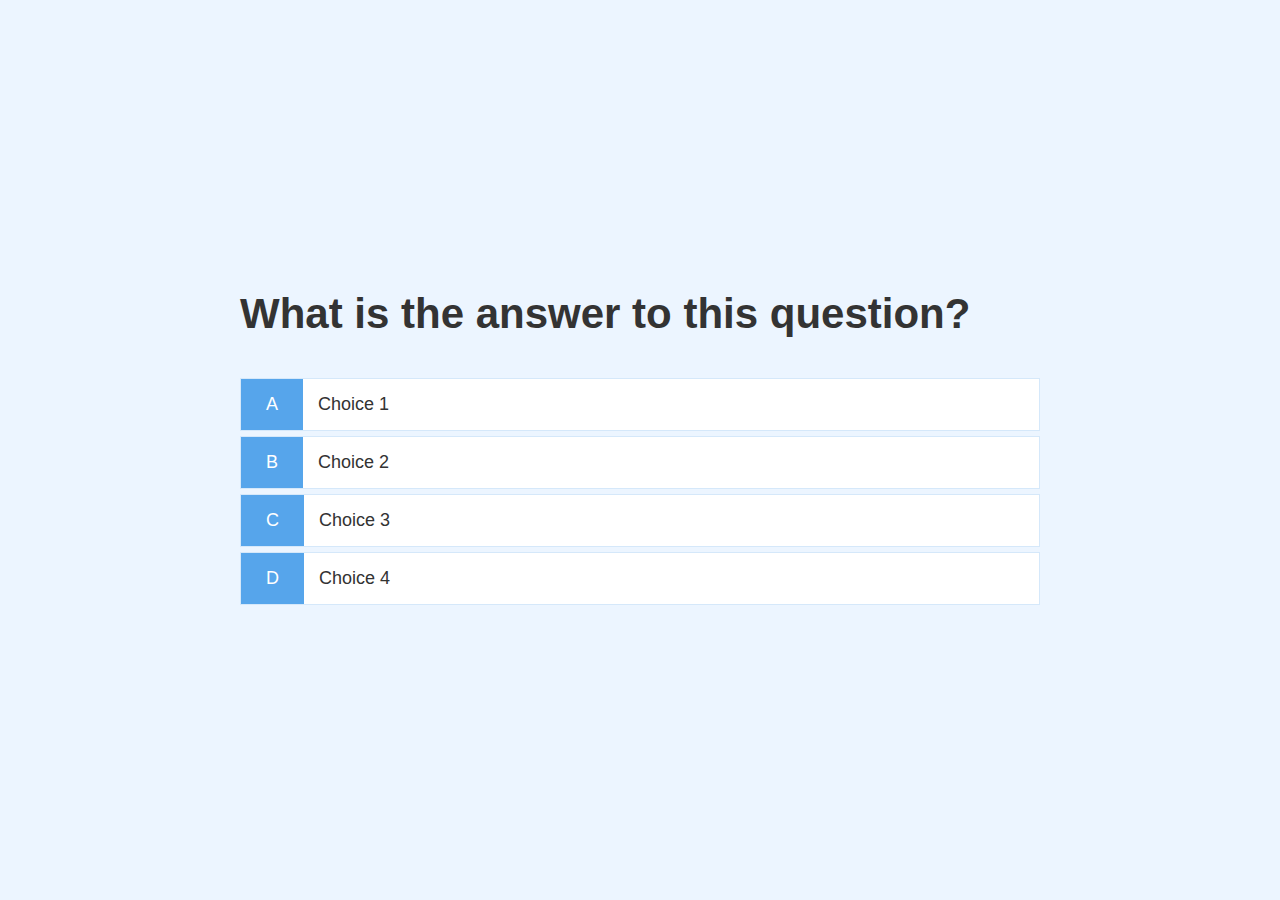
==== game.html @ ad46173e "game html and styles" ====
<!DOCTYPE html>
<html lang="en">
<head>
    <meta charset="UTF-8">
    <meta name="viewport" content="width=device-width, initial-scale=1.0">
    <title>Quick Quiz - Play</title>
    <link rel="stylesheet" href="app.css">
    <link rel="stylesheet" href="game.css">
</head>
<body>
    <div class="container">
        <div id="game" class="justify-center flex-column">
            <h2 id="question">What is the answer to this question?</h2>
            <div class="choice-container">
                <p class="choice-prefix">A</p>
                <p class="choice-text">Choice 1</p>
            </div>
            <div class="choice-container">
                <p class="choice-prefix">B</p>
                <p class="choice-text">Choice 2</p>
            </div>
            <div class="choice-container">
                <p class="choice-prefix">C</p>
                <p class="choice-text">Choice 3</p>
            </div>
            <div class="choice-container">
                <p class="choice-prefix">D</p>
                <p class="choice-text">Choice 4</p>
            </div>
        </div>
    </div>
</body>
</html>
---- app.css ----
:root {
    background-color: #ecf5ff;
    font-size: 62.5%;
}

* {
    box-sizing: border-box;
    font-family: Arial, Helvetica, sans-serif;
    margin: 0;
    padding: 0;
    color: #333;
}

h1,
h2,
h3,
h4 {
    margin-bottom: 1rem;
}

h1 {
    font-size: 5.4rem;
    color: #56a5eb;
    margin-bottom: 5rem;
}

h1 > span {
    font-size: 2.4rem;
    font-weight: 500;
}

h2 {
    font-size: 4.2rem;
    font-weight: 700;
    margin-bottom: 4rem;
}

h3 {
    font-size: 2.8rem;
    font-weight: 500;
}


/* UTILITIES */

.container {
    width: 100vw;
    height: 100vh;
    display: flex;
    justify-content: center;
    align-items: center;
    max-width: 80rem;
    margin: 0 auto;
}

.container > * {
    width: 100%;
}

.flex-column {
    display: flex;
    flex-direction: column;
}

.flex-center {
    justify-content: center;
    align-items: center;
}

.justify-center {
    justify-content: center;
}

.text-center {
    text-align: center;
}

.hidden {
    display: none;
}

/* BUTTONS */
.btn {
    font-size: 1.8rem;
    padding: 1rem 0;
    width: 20rem;
    text-align: center;
    border: 0.1rem solid #56a5eb;
    margin-bottom: 1rem;
    text-decoration: none;
    color: #56a5eb;
    background-color: white;
}

.btn:hover {
    cursor: pointer;
    box-shadow: 0 0.4rem 1.4rem 0 rgba(86, 185, 235, 0.5);
    transform: translateY(-0.1rem);
    transition: transform 150ms;
}

.btn[disabled]:hover {
    cursor: not-allowed;
    box-shadow: none;
    transform: none;
}
---- game.css ----
.choice-container {
    display: flex;
    margin-bottom: 0.5rem;
    width: 100%;
    font-size: 1.8rem;
    border: 0.1rem solid rgba(86, 165, 235, 0.25);
    background-color: white;
}

.choice-container:hover {
    cursor: pointer;
    box-shadow: 0 0.4rem 1.4rem 0 rgba(86, 185, 235, 0.5);
    transform: translateY(-0.1rem);
    transition: transform 150ms;    
}

.choice-prefix {
    padding: 1.5rem 2.5rem;
    background-color: #56a5eb;
    color: white;
}

.choice-text {
    padding: 1.5rem;
}
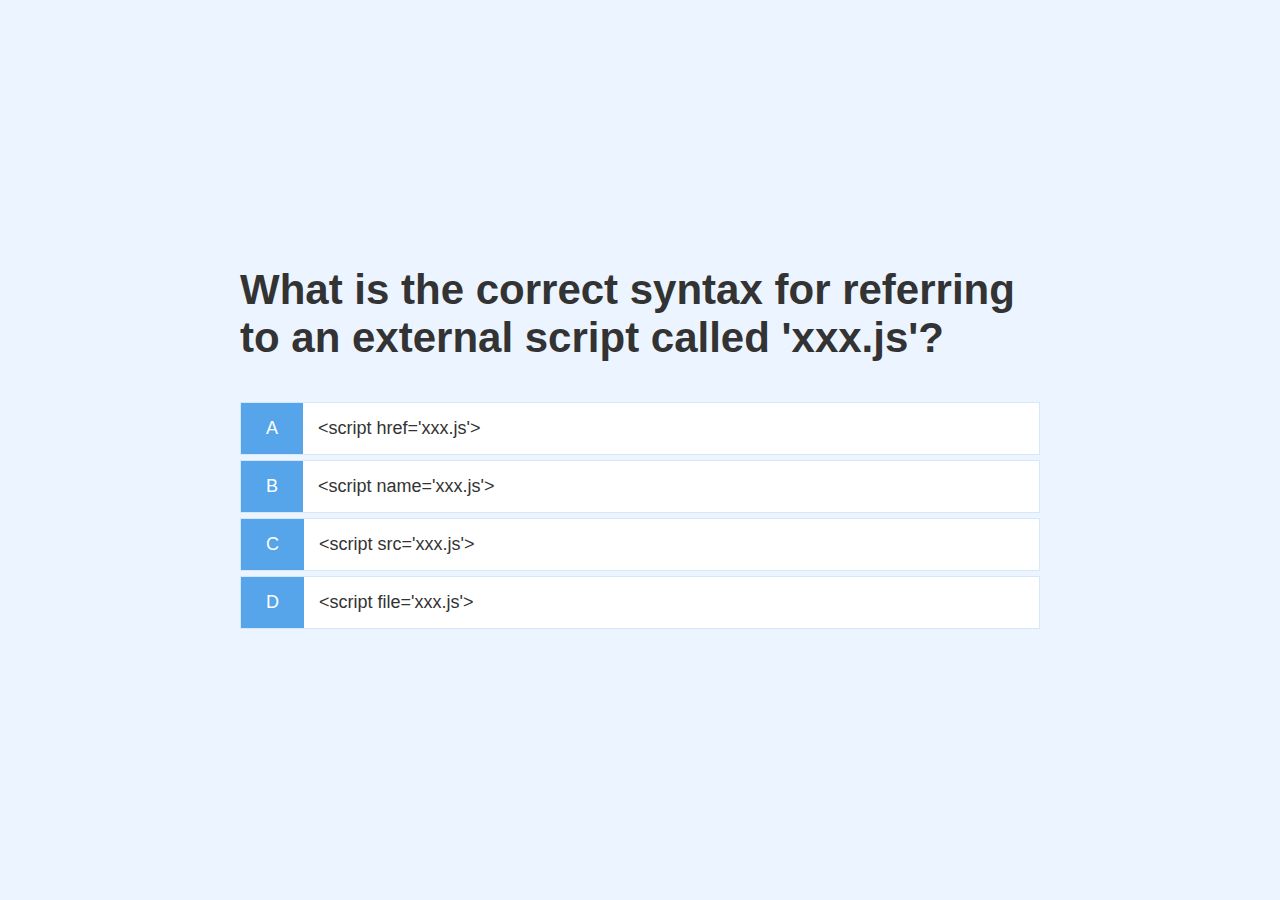
==== commit c2db9c44: "game html displays random questions and choices" ====
--- a/game.html
+++ b/game.html
@@ -13,21 +13,23 @@
             <h2 id="question">What is the answer to this question?</h2>
             <div class="choice-container">
                 <p class="choice-prefix">A</p>
-                <p class="choice-text">Choice 1</p>
+                <p class="choice-text" data-number="1">Choice 1</p>
             </div>
             <div class="choice-container">
                 <p class="choice-prefix">B</p>
-                <p class="choice-text">Choice 2</p>
+                <p class="choice-text" data-number="2">Choice 2</p>
             </div>
             <div class="choice-container">
                 <p class="choice-prefix">C</p>
-                <p class="choice-text">Choice 3</p>
+                <p class="choice-text" data-number="3">Choice 3</p>
             </div>
             <div class="choice-container">
                 <p class="choice-prefix">D</p>
-                <p class="choice-text">Choice 4</p>
+                <p class="choice-text" data-number="4">Choice 4</p>
             </div>
         </div>
     </div>
+
+    <script src="game.js"></script>
 </body>
 </html>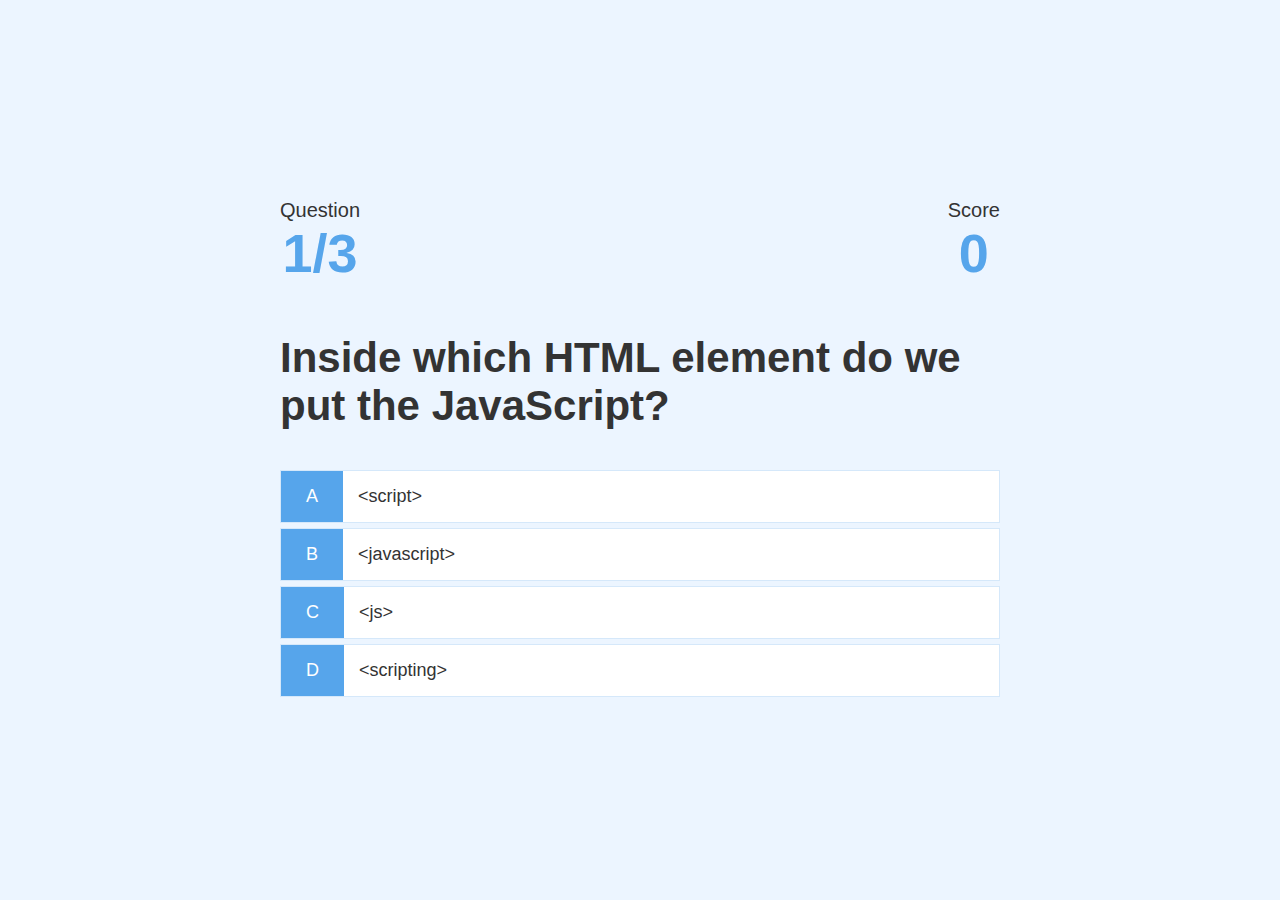
==== commit d536f017: "added score and current question tracker" ====
--- a/game.html
+++ b/game.html
@@ -10,6 +10,26 @@
 <body>
     <div class="container">
         <div id="game" class="justify-center flex-column">
+
+            <div id="hud">
+                <div id="hud-item">
+                    <p class="hud-prefix">
+                        Question
+                    </p>
+                    <h1 class="hud-main-text" id="questionCounter">
+                        x/x
+                    </h1>
+                </div>
+                <div id="hud-item">
+                    <p class="hud-prefix">
+                        Score
+                    </p>
+                    <h1 class="hud-main-text" id="score">
+                        0
+                    </h1>
+                </div>
+            </div>
+
             <h2 id="question">What is the answer to this question?</h2>
             <div class="choice-container">
                 <p class="choice-prefix">A</p>
--- a/app.css
+++ b/app.css
@@ -51,6 +51,7 @@
     align-items: center;
     max-width: 80rem;
     margin: 0 auto;
+    padding: 4rem;
 }
 
 .container > * {
--- a/game.css
+++ b/game.css
@@ -22,4 +22,28 @@
 
 .choice-text {
     padding: 1.5rem;
+    width: 100%;
+}
+
+.correct {
+    background-color: limegreen;
+}
+
+.incorrect {
+    background-color: tomato;
+}
+
+/* HUD */
+#hud {
+    display: flex;
+    justify-content: space-between;
+}
+
+.hud-prefix {
+    text-align: center;
+    font-size: 2rem;
+}
+
+.hud-main-text {
+    text-align: center;
 }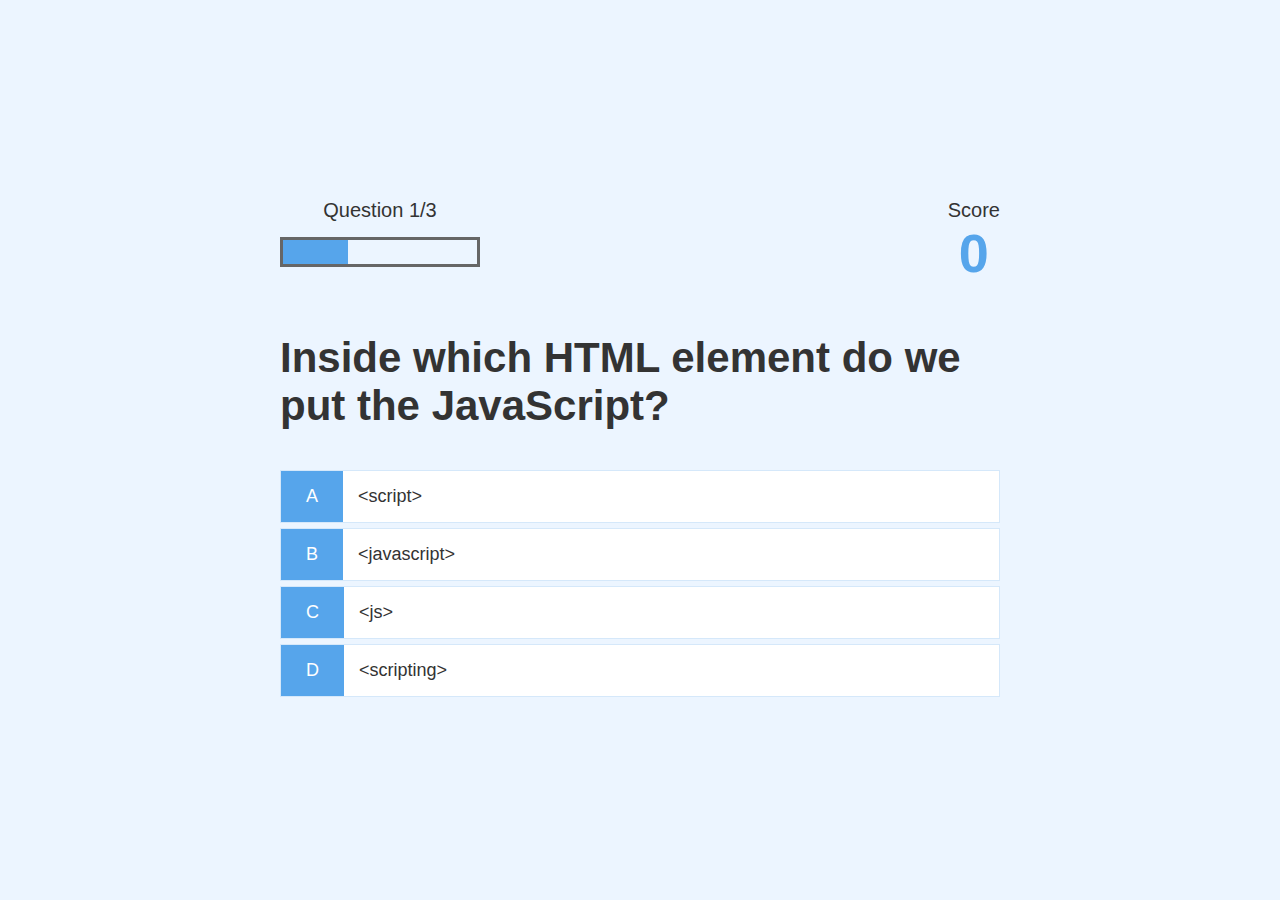
==== commit 332ae810: "added progress bar" ====
--- a/game.html
+++ b/game.html
@@ -13,12 +13,15 @@
 
             <div id="hud">
                 <div id="hud-item">
-                    <p class="hud-prefix">
+                    <p id="progressText" class="hud-prefix">
                         Question
                     </p>
-                    <h1 class="hud-main-text" id="questionCounter">
+                    <!-- <h1 class="hud-main-text" id="questionCounter">
                         x/x
-                    </h1>
+                    </h1> -->
+                    <div id="progressBar">
+                        <div id="progressBarFull"></div>
+                    </div>
                 </div>
                 <div id="hud-item">
                     <p class="hud-prefix">
--- a/game.css
+++ b/game.css
@@ -46,4 +46,17 @@
 
 .hud-main-text {
     text-align: center;
+}
+
+#progressBar {
+    width: 20rem;
+    height: 3rem;
+    border: .3rem solid #666;
+    margin-top: 1.5rem;
+}
+
+#progressBarFull {
+    height: 2.4rem;
+    background-color: #56a5eb;
+    width: 50%;
 }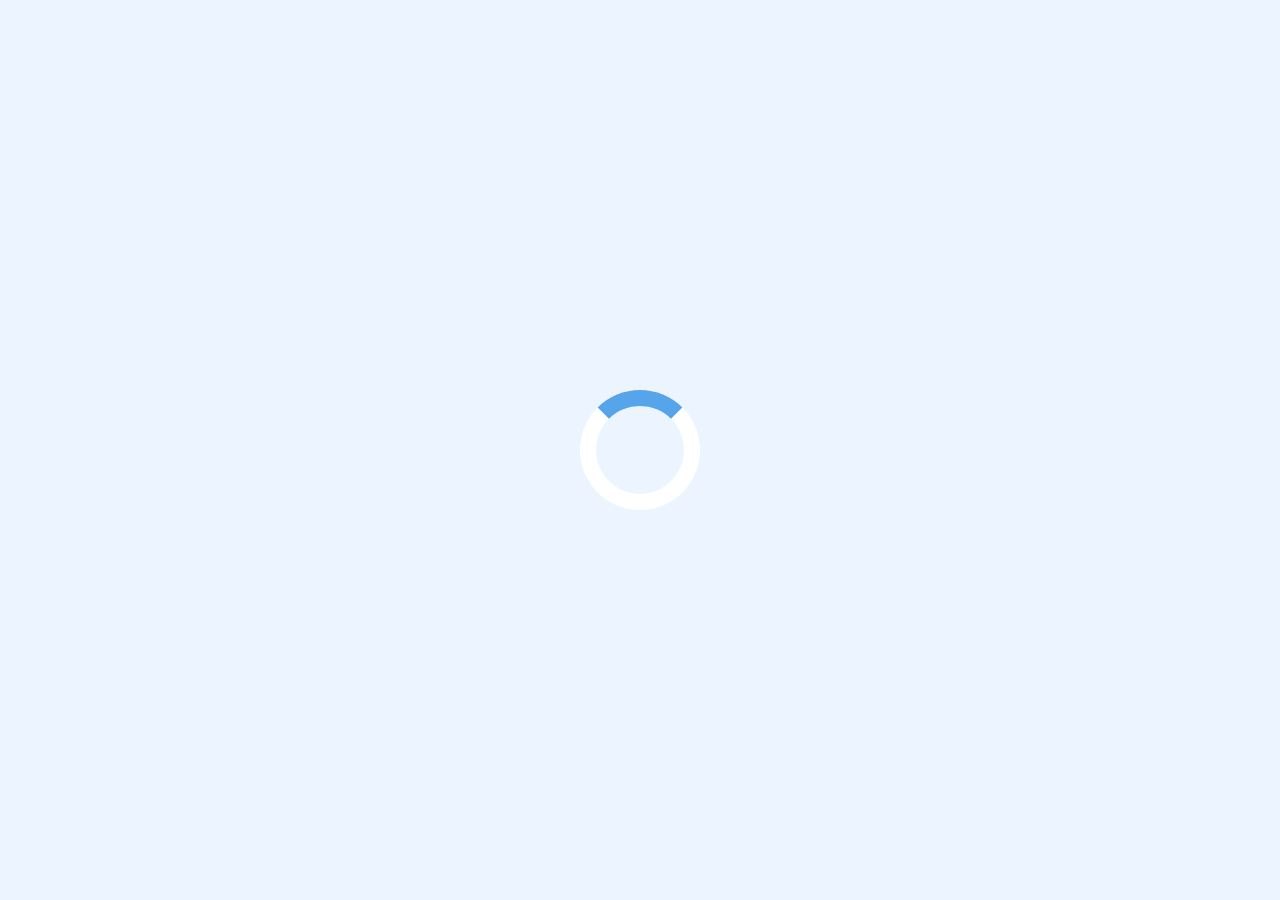
==== commit c4bf46d3: "added css spinning loader" ====
--- a/game.html
+++ b/game.html
@@ -9,7 +9,8 @@
 </head>
 <body>
     <div class="container">
-        <div id="game" class="justify-center flex-column">
+        <div id="loader"></div>
+        <div id="game" class="justify-center flex-column hidden">
 
             <div id="hud">
                 <div id="hud-item">
@@ -33,22 +34,22 @@
                 </div>
             </div>
 
-            <h2 id="question">What is the answer to this question?</h2>
+            <h2 id="question"></h2>
             <div class="choice-container">
                 <p class="choice-prefix">A</p>
-                <p class="choice-text" data-number="1">Choice 1</p>
+                <p class="choice-text" data-number="1"></p>
             </div>
             <div class="choice-container">
                 <p class="choice-prefix">B</p>
-                <p class="choice-text" data-number="2">Choice 2</p>
+                <p class="choice-text" data-number="2"></p>
             </div>
             <div class="choice-container">
                 <p class="choice-prefix">C</p>
-                <p class="choice-text" data-number="3">Choice 3</p>
+                <p class="choice-text" data-number="3"></p>
             </div>
             <div class="choice-container">
                 <p class="choice-prefix">D</p>
-                <p class="choice-text" data-number="4">Choice 4</p>
+                <p class="choice-text" data-number="4"></p>
             </div>
         </div>
     </div>
--- a/app.css
+++ b/app.css
@@ -104,4 +104,25 @@
     cursor: not-allowed;
     box-shadow: none;
     transform: none;
-}+}
+
+/* FORMS */
+form {
+    width: 100%;
+    display: flex;
+    flex-direction: column;
+    align-items: center;
+  }
+  
+  input {
+    margin-bottom: 1rem;
+    width: 20rem;
+    padding: 1.5rem;
+    font-size: 1.8rem;
+    border: none;
+    box-shadow: 0 0.1rem 1.4rem 0 rgba(86, 185, 235, 0.5);
+  }
+  
+  input::placeholder {
+    color: #aaa;
+  }--- a/game.css
+++ b/game.css
@@ -59,4 +59,23 @@
     height: 2.4rem;
     background-color: #56a5eb;
     width: 50%;
-}+}
+
+/* LOADER */
+#loader {
+    border: 1.6rem solid white;
+    border-radius: 50%;
+    border-top: 1.6rem solid #56a5eb;
+    width: 12rem;
+    height: 12rem;
+    animation: spin 2s linear infinite;
+  }
+
+  @keyframes spin {
+    0% {
+      transform: rotate(0deg);
+    }
+    100% {
+      transform: rotate(360deg);
+    }
+  }